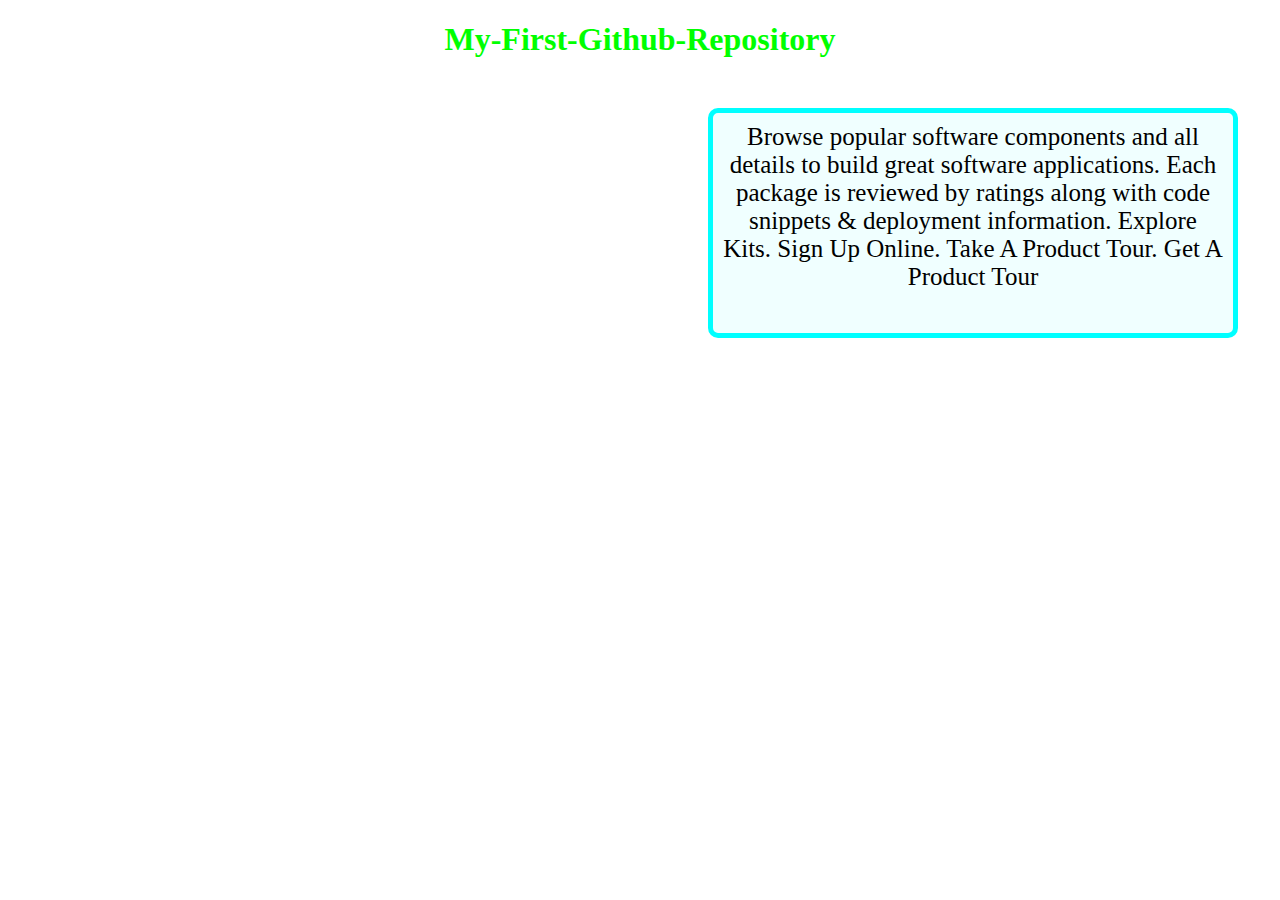
==== index.html @ da29fda2 "index" ====
<!DOCTYPE html>
<html lang="en">
<head>
    <meta charset="UTF-8">
    <meta http-equiv="X-UA-Compatible" content="IE=edge">
    <meta name="viewport" content="width=device-width, initial-scale=1.0">
    <title>My-First-Github-Repository</title>
    <link rel="stylesheet" href="My-First-Github-Repository.css">
</head>
<body>
    
    <h1>My-First-Github-Repository</h1>
    <p>Browse popular software components and all details to build great software applications. Each package is reviewed by ratings along with code snippets & deployment information. Explore Kits. Sign Up Online. Take A Product Tour. Get A Product Tour</p>
    
</body>
</html>
---- My-First-Github-Repository.css ----
h1{
    color:rgb(0, 255, 0);
    text-align: center;
}
p{
    font-size: 25px;
    border: 5px solid aqua;
    height: 200px;
    width: 500px;
    border-radius: 10px;
    background-color: azure;
    text-align: center;
    margin: 50px 700px;
    padding: 10px;
}
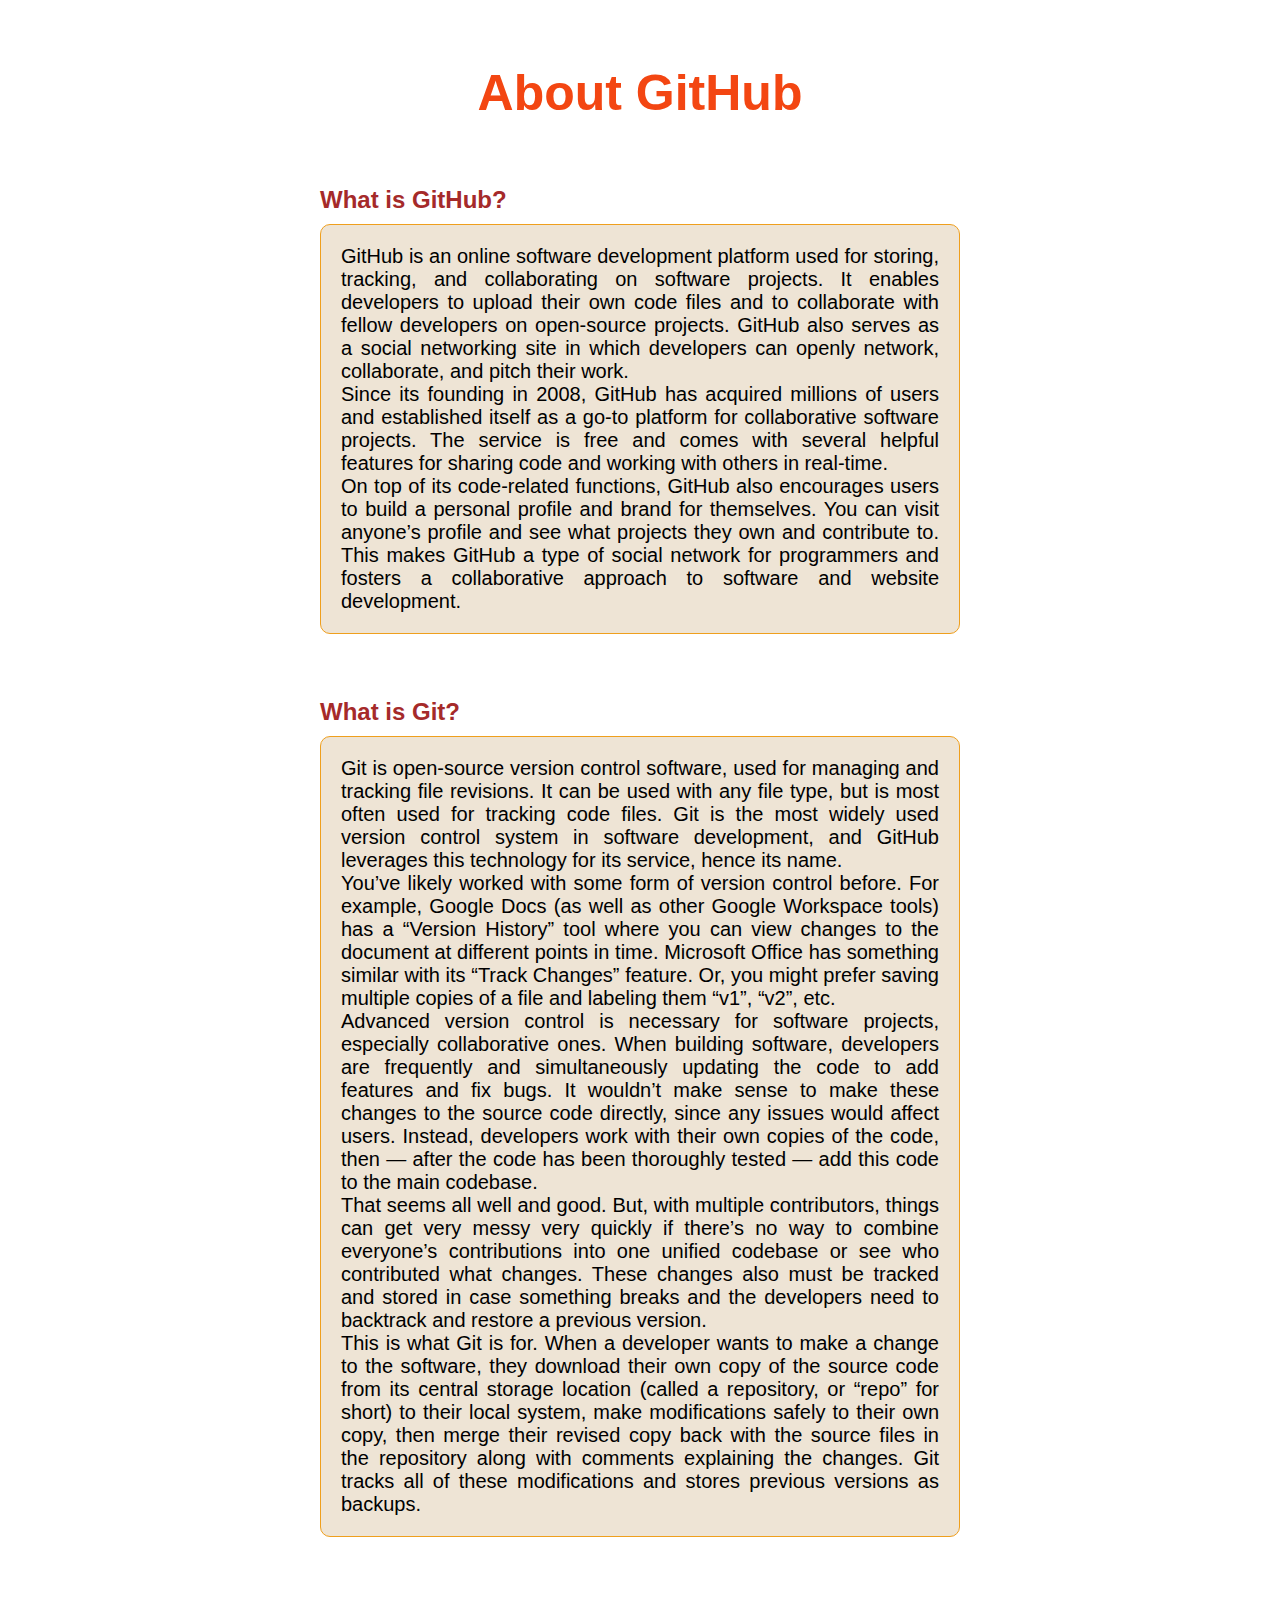
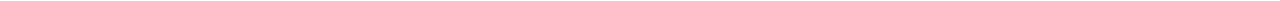
==== commit 5b204747: "Everything Changed" ====
--- a/index.html
+++ b/index.html
@@ -1,16 +1,67 @@
 <!DOCTYPE html>
 <html lang="en">
+
 <head>
     <meta charset="UTF-8">
     <meta http-equiv="X-UA-Compatible" content="IE=edge">
     <meta name="viewport" content="width=device-width, initial-scale=1.0">
-    <title>My-First-Github-Repository</title>
-    <link rel="stylesheet" href="My-First-Github-Repository.css">
+    <title>My First Github Repository</title>
+    <link rel="shortcut icon" href="favicon.png" type="image/x-icon">
+    <link rel="stylesheet" href="style.css">
 </head>
+
 <body>
-    
-    <h1>My-First-Github-Repository</h1>
-    <p>Browse popular software components and all details to build great software applications. Each package is reviewed by ratings along with code snippets & deployment information. Explore Kits. Sign Up Online. Take A Product Tour. Get A Product Tour</p>
-    
+    <h1>About GitHub</h1>
+    <div class="github">
+        <h2>What is GitHub?</h2>
+        <p>GitHub is an online software development platform used for storing, tracking, and collaborating on software
+            projects. It enables developers to upload their own code files and to collaborate with fellow developers on
+            open-source projects. GitHub also serves as a social networking site in which developers can openly network,
+            collaborate, and pitch their work.
+            <br>
+            Since its founding in 2008, GitHub has acquired millions of users and established itself as a go-to platform
+            for
+            collaborative software projects. The service is free and comes with several helpful features for sharing
+            code
+            and working with others in real-time.
+            <br>
+            On top of its code-related functions, GitHub also encourages users to build a personal profile and brand for
+            themselves. You can visit anyone’s profile and see what projects they own and contribute to. This makes
+            GitHub a
+            type of social network for programmers and fosters a collaborative approach to software and website
+            development.
+        </p>
+    </div>
+    <div class="github">
+        <h2>What is Git?</h2>
+        <p>Git is open-source version control software, used for managing and tracking file revisions. It can be used
+            with any file type, but is most often used for tracking code files. Git is the most widely used version
+            control system in software development, and GitHub leverages this technology for its service, hence its
+            name.
+            <br>
+            You’ve likely worked with some form of version control before. For example, Google Docs (as well as other
+            Google Workspace tools) has a “Version History” tool where you can view changes to the document at different
+            points in time. Microsoft Office has something similar with its “Track Changes” feature. Or, you might
+            prefer saving multiple copies of a file and labeling them “v1”, “v2”, etc.
+            <br>
+            Advanced version control is necessary for software projects, especially collaborative ones. When building
+            software, developers are frequently and simultaneously updating the code to add features and fix bugs. It
+            wouldn’t make sense to make these changes to the source code directly, since any issues would affect users.
+            Instead, developers work with their own copies of the code, then — after the code has been thoroughly tested
+            — add this code to the main codebase.
+            <br>
+            That seems all well and good. But, with multiple contributors, things can get very messy very quickly if
+            there’s no way to combine everyone’s contributions into one unified codebase or see who contributed what
+            changes. These changes also must be tracked and stored in case something breaks and the developers need to
+            backtrack and restore a previous version.
+            <br>
+            This is what Git is for. When a developer wants to make a change to the software, they download their own
+            copy of the source code from its central storage location (called a repository, or “repo” for short) to
+            their local system, make modifications safely to their own copy, then merge their revised copy back with the
+            source files in the repository along with comments explaining the changes. Git tracks all of these
+            modifications and stores previous versions as backups.
+        </p>
+    </div>
 </body>
+
 </html>--- a/style.css
+++ b/style.css
@@ -0,0 +1,48 @@
+* {
+    font-family: Arial, Helvetica, sans-serif;
+    margin: 0px;
+    padding: 0px;
+}
+
+h1 {
+    color: rgb(243, 70, 18);
+    text-align: center;
+    margin-top: 5%;
+    font-size: 50px;
+}
+
+.github {
+    width: 50%;
+    margin: 5% auto;
+}
+
+.github h2 {
+    color: brown;
+    margin: 10px 0px;
+}
+
+.github p {
+    width: 100%;
+    border: 1px solid rgb(239, 159, 29);
+    border-radius: 10px;
+    background-color: rgb(238, 228, 213);
+    padding: 20px;
+    text-align: justify;
+    font-size: 20px;
+    box-sizing: border-box;
+    transition: 1s;
+}
+
+.github p:hover {
+    box-shadow: 0 4px 8px 0 rgba(0, 0, 0, 0.2), 0 6px 20px 0 rgba(0, 0, 0, 0.19);
+}
+
+@media (max-width:1200px) {
+    .github {
+        width: 80%;
+    }
+
+    h1 {
+        font-size: 30px;
+    }
+}